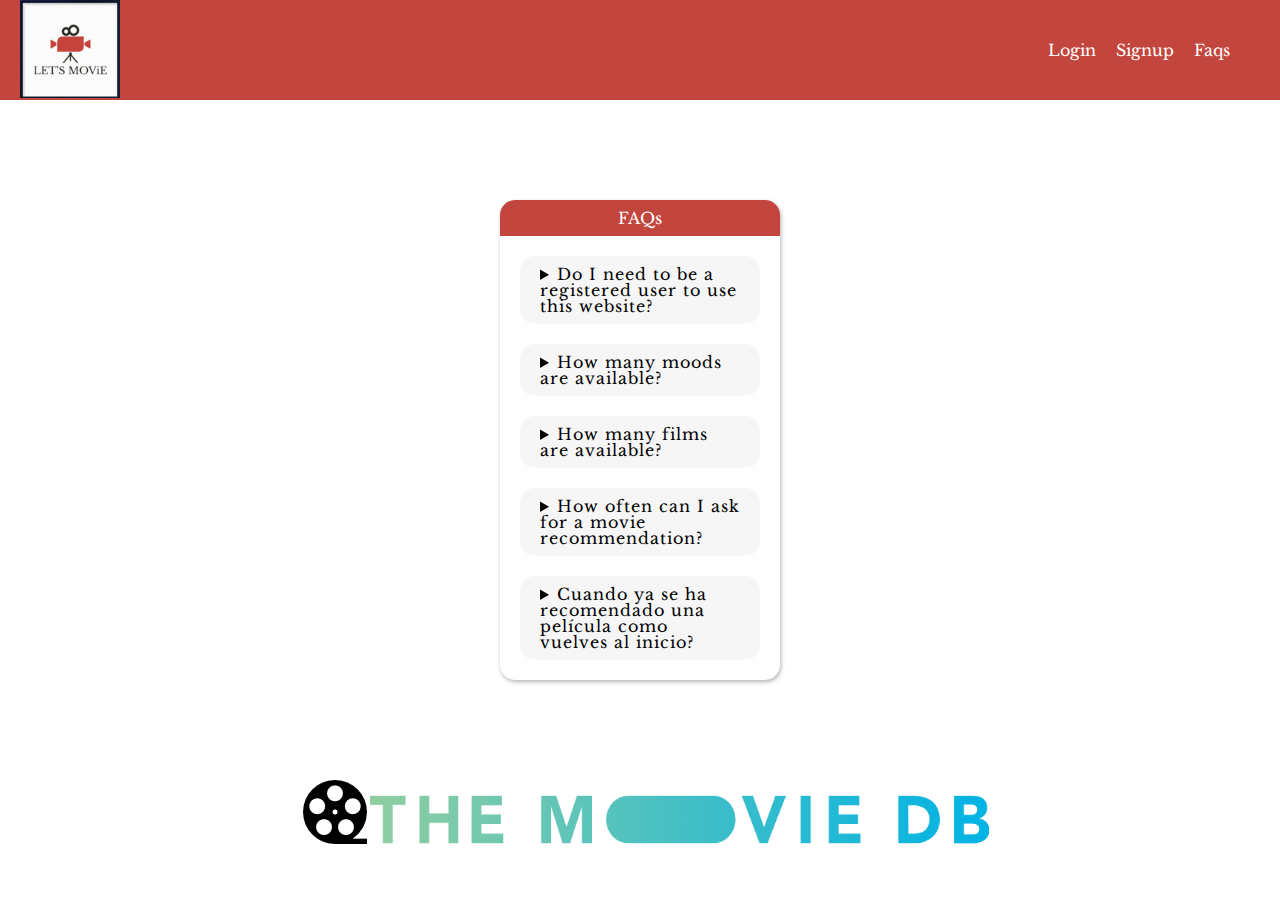
==== faqs.html @ 1cbe8028 "animation" ====
<!DOCTYPE html>
<html lang="en">

<head>
  <meta charset="UTF-8">
  <link href="https://fonts.googleapis.com/css2?family=Libre+Baskerville:wght@700&display=swap" rel="stylesheet">
  <meta name="viewport" content="width=device-width, initial-scale=1.0, shrink-to-fit=no">
   <!-- Bootstrap CSS -->
  <link rel="stylesheet" href="https://stackpath.bootstrapcdn.com/bootstrap/4.5.0/css/bootstrap.min.css" integrity="sha384-9aIt2nRpC12Uk9gS9baDl411NQApFmC26EwAOH8WgZl5MYYxFfc+NcPb1dKGj7Sk" crossorigin="anonymous">
  <link href="css/reset.css" type="text/css" rel="stylesheet">
  <link rel="stylesheet" href="css/style.css">
  <link rel="stylesheet" media="(media-features)" href="css/style.css" />
  <script src="https://code.jquery.com/jquery-3.1.1.min.js"></script>
  
  <title>Let's Movie</title>
</head>
<body>
    <header>
    <div class="headcontainer">
          <div class="headitem1">
              <a href="index.html"><img src="images/logo5.png" alt="Logo"></a>
          </div>
          
            <div class="headitem2">
                 <nav>
                    <a href="login.html">Login</a>
                    <a href="signup.html">Signup</a>
                    <a href="faqs.html">Faqs</a>
                   </nav>
                  </div>
              </div>
      </header>
     
      <div class="box">
        <p class="content">FAQs</p>
         <div class="faqs">
           <details>
               <summary>Do I need to be a registered user to use this website?</summary>
               <p class="text">No, it's not necessary. You can use it even if you are not registered.</p>
             </details>
             <details>
               <summary>How many moods are available?</summary>
               <p class="text">3 for now.But maybe in new deploys there will be more.</p>
             </details>
             <details>
               <summary>How many films are available?</summary>
               <p class="text">A lot of films. We are using the API from The Movie Data Base.</p>
             </details>
             <details>
               <summary>
                How often can I ask for a movie recommendation?</summary>
               <p class="text">Whenever you want.It's unlimited.</p>
             </details>
             <details>
               <summary>Cuando ya se ha recomendado una película como vuelves al inicio?</summary>
               <p class="text">Pulsando sobre el logo, arriba a la izquierda.</p>
             </details>
         
           </div>
         </div>



      <div class="end">
      <div class="ball"><img src="images/cine.png"></div>
      <br>
      <a href='https://www.freepik.es/fotos/vintage'></a>
      <br>
      <img src="images/moviedb.png" class="movie">
     

    <!-- Optional JavaScript -->
    <!-- jQuery first, then Popper.js, then Bootstrap JS -->
    <script src="https://code.jquery.com/jquery-3.5.1.slim.min.js" integrity="sha384-DfXdz2htPH0lsSSs5nCTpuj/zy4C+OGpamoFVy38MVBnE+IbbVYUew+OrCXaRkfj" crossorigin="anonymous"></script>
    <script src="https://cdn.jsdelivr.net/npm/popper.js@1.16.0/dist/umd/popper.min.js" integrity="sha384-Q6E9RHvbIyZFJoft+2mJbHaEWldlvI9IOYy5n3zV9zzTtmI3UksdQRVvoxMfooAo" crossorigin="anonymous"></script>
    <script src="https://stackpath.bootstrapcdn.com/bootstrap/4.5.0/js/bootstrap.min.js" integrity="sha384-OgVRvuATP1z7JjHLkuOU7Xw704+h835Lr+6QL9UvYjZE3Ipu6Tp75j7Bh/kR0JKI" crossorigin="anonymous"></script>
  </body>
</html>
---- css/style.css ----
* {
    margin: 0;
    padding: 0;
    box-sizing: border-box;
  }
.container-fluid{
    padding:0 !important;

}
header {
    padding:0 !important;

}
body    {
    
    font-family: 'Libre Baskerville';
}
/*Index page*/
.color5     {
    background-image: url("./../images/filmets.jpg")
}
.row .front {
    background-image: url("./../images/camara.jpg");
    max-width: 100%;
    background-position: 50% 50%;
    background-size: cover;
    background-repeat: no-repeat;
    height: 400px;
    padding-top: 50px;
    position: relative;
}
article    {
        color: white;
        text-align: center;
        position: relative;
        top: 50%;
        margin-left:10px;
        margin-right: 10px;
        font-size:3vw;
}
.color1{
    background:#ebdf60 ;
    background-image: url("./../images/nen\ trist.jpg");
    max-width: 100%;
  background-position: 50% 50%;
  background-size: cover;
  background-repeat: no-repeat;
  height: 650px;
  padding-top: 50px;
  position: relative;
  border-radius: 15px;
  border: black solid 4px;
  display: flex;
        justify-content: center;
        align-items: flex-end;
}

.color2{
    background: #c3463e;
    background-image: url("./../images/nena\ enfadada2.jpg");
    max-width: 100%;
    background-position: 50% 50%;
    background-size: cover;
    background-repeat: no-repeat;
    height: 800px;
    padding-top: 50px;
    position: relative;
    border-radius: 15px;
    border: black solid 4px;
    display: flex;
        justify-content: center;
        align-items: flex-end;
  
}
.color3{
    background: #ebdf60;
    background-image: url("./../images/1952.jpg");
    max-width: 100%;
    background-position: 50% 50%;
    background-size: cover;
    background-repeat: no-repeat;
    height: 800px;
    padding-top: 50px;
    position: relative;
    border-radius: 15px;
    border: black solid 4px;
    display: flex;
    justify-content: center;
    align-items: flex-end;
  
}
.header      {
    height: 100px;
}  
.main        {
    height:400px;
}  
.section      {
    height: 300px;
}
p   {
    color: #c3463e;
   
}
html          {
    font-family: 'Libre Baskerville', serif;
    font-weight: 400;
    line-height: normal;
}
h1           {
        font-size:10vw;
        color:#fff;
        text-align: center;
}
h2           {
        font-size: 1.5rem;
        color:#c3463e;
        font-weight: bold;
        margin-top: 30px;
        text-align: center;
}
h3           {
    font-size: 1rem;
    color: #c3463e;
    margin-top: 60px;
    padding: 20px;
    text-align: center;
}

/*head nav-bar*/


.headcontainer   
      {
    display: flex;
    flex-direction: row;
	justify-content: space-between;
	align-items: center;
    align-content: stretch;
    background-color:#c3463e;
    
}
.headcontainer img  {
    width: 100px;
    margin-left:20px;
}
.headitem2 {
    list-style: none;
    display: flex;
    justify-content: space-between;
    align-items: center;
}
nav a   {
    font-size: 16px;
    color: #1A1A1A;
    justify-content: space-between;
    text-decoration: none;
    margin-left: 10px;
    margin-right: 10px;
    color:white;
    max-width: 100%;
}

/*Buttons state of mind*/

/*sad*/
.myButton {
	box-shadow:inset 0px 39px 0px -24px #c3463e;
	background-color:#b92013;
	border-radius:15px;
	border:1px solid #ffffff;
	display:inline-block;
	cursor:pointer;
	color:#ffffff;
	font-family: 'Libre Baskerville';
	font-size:15px;
	padding:6px 15px;
	text-decoration:none;
    text-shadow:0px 1px 0px #b23e35;
    margin-top:1px;
   
    
}
.myButton:hover {
	background-color:#eb675e;
}
.myButton:active {
	position:relative;
	top:1px;
}	
/*angry*/
.myButton2 {
	box-shadow:inset 0px 39px 0px -24px #e49217;
	background-color:#be9306;
	border-radius:15px;
	border:1px solid #ffffff;
	display:inline-block;
	cursor:pointer;
	color:#ffffff;
	font-family: 'Libre Baskerville';
	font-size:15px;
	padding:6px 15px;
	text-decoration:none;
    text-shadow:0px 1px 0px #b23e35;
    margin-top:1px;
    
}
.myButton:hover {
	background-color:#eb675e;
}
.myButton:active {
	position:relative;
	top:1px;
}	
/* happy*/
.myButton3 {
	box-shadow:inset 0px 39px 0px -24px #4ce053;
	background-color:#14c039;
	border-radius:15px;
	border:1px solid #ffffff;
	display:inline-block;
	cursor:pointer;
	color:#ffffff;
	font-family: 'Libre Baskerville';
	font-size:15px;
	padding:6px 15px;
	text-decoration:none;
    text-shadow:0px 1px 0px #b23e35;
    margin-top:1px;
    
}
.myButton:hover {
	background-color:#eb675e;
}
.myButton:active {
	position:relative;
	top:1px;
}	
/*Signup*/
.signup-form {
    width: 300px;
    box-shadow: 0 0 3px 0 rgba(0,0,0,0.3);
    background: #fff;
    padding:20px;
    margin:8% auto 0;
    text-align: center;
}
.sign-upform  h2 {
         color:#c3463e;
         margin-bottom: 30px;
}
.input-box  {
    border-radius: 20px;
    padding: 10px;
    margin: 10px 0 ;
    width: 100%;
    border: 1px solid #999;
    outline: none;
}
button  {
    color: #c3463e;
    width: 100%;
    padding: 10px;
    border-radius:20px;
    font-size:15px;
    margin: 10px 0;
    border: none;
    outline:none;
    cursor: pointer;
}
form  a       {
    text-decoration: none;
    color: #c3463e;
}
hr    {
    margin-top :20px;
    width: 80%;
}
h6    {
    font-size: 1rem;
    color:#c3463e;
    background:#fff;
    width: 20px;
    margin: 19px auto 10px;
}
/* Login*/
.login-form {
    width: 300px;
    box-shadow: 0 0 3px 0 rgba(0,0,0,0.3);
    background: #fff;
    padding:20px;
    margin:8% auto 0;
    text-align: center;
}
.login-form  h2 {
         color:#c3463e;
         margin-bottom: 30px;
}
.message-container{
    width: 100%;
    max-width: 300px;
}
.message-container p{
    background-color:#ebdf60 ;
    padding: 20px;
    margin: 10px 0;
    color: black;
}
.message-container p.correct-message {
    background-color: #c3463e;
    box-shadow: 0 0 10px #dbf1c1;
}
/*result*/
#result    {
    background-color:#fff ;
    box-sizing: border-box;
    max-width: 100%;
    border: solid black 10px;
    border-radius: 15px;
    padding: 5px;
}
#result img {
    max-width: 80%;
    max-height: 80%;
    align-items: center;
    box-sizing: content-box;
}
/*mediaqueries*/
@media (min-width: 200px) {
      .myButton {
        font-size: 12px;      
}
    .myButton2 {
        font-size: 12px;
}
    .myButton3 {
    font-size: 12px;
}
.headitem2 nav {
    list-style: none;
    display: flex;
    flex-direction: column;
    justify-content: space-around;
    align-items: flex-end;
}   
}
@media (min-width: 400px) {
    .headitem2 nav {
        list-style: none;
        display: flex;
        flex-direction: row;
        justify-content: space-between;
        align-items: flex-end;
}
   }
@media (min-width: 500px){
    article  {
        font-size:3vw;
        top: 30%;
        margin-left: 10px;
        margin-right:15px;
    }
}

@media (min-width: 600px) {
    .color1            {
       max-width: 80%;
       display: flex;
        justify-content: center;
        align-items: flex-end;
}
     .color2           {
max-width: 80%;
display: flex;
        justify-content: center;
        align-items: flex-end;
     }
     .color3{
max-width: 80%;
display: flex;
        justify-content: center;
        align-items: flex-end;
     }
}
@media (min-width: 768px) {

    article{
        font-size:3vw;
        top: 30%;
        margin-left: 10px;
        margin-right:20px;
    }
    .headitem2 {
        margin-right:20px;
    }
    nav a  {
        font-size: 1rem;
    }
    .myButton {
        font-size: 15px;       
}
    .myButton2 {
        font-size: 15px;
}
    .myButton3 {
    font-size: 15px;
}
}
@media (min-width:800px) {
    article  {
        font-size:2vw;
        top: 30%;
        margin-left: 10px;
        margin-right:20px;

    }
    .headitem2 nav {
        margin-right:20px;
}
}

@media (min-width: 900px) {
    article              {
        font-size:2vw;
        top: 20%;
        margin-left: 10px;
        margin-right:20px;

    }
}
@media (min-width: 1024px) {
    article  {
        font-size:2vw;
        top: 15%;
        margin-left: 20px;
        margin-right:50px;
    }
}
@media (min-width: 1440px) {
    .headitem2 nav {
        margin-right:55px;
    }
   
   article  {
        font-size:2vw;
        top: 15%;
        margin-left: 20px;
        margin-right:40px;
    }
    h1           {
        font-size:7vw;
}
.row .front {
    background-position: 0 -280px;

    }
    .color3           {
    max-width: 70%;
    background-position: 0px -85px;

}
}
@media (min-width: 2460px) {
    
    .headitem2 nav {
        margin-right:80px;
    }
        article  {
        font-size:1vw;
        top: 15%;
        margin-left: 40px;
        margin-right:100px;
    }
        h1           {
        font-size:7vw;
}
.color3           {
    max-width: 100%;
    background-position: 0px -280px;

}
.row .front {
    background-attachment: fixed;

}
}
/*Faqs*/
.box{
    width: 280px;
    margin:100px auto;
    background:#fff;
    border-radius:15px;
    box-shadow: 1px 2px 4px rgba(0,0,0,.3);
}
.box .content{
    background:#c3463e;
    border-radius:15px 15px 0px 0px;
    padding: 10px;
    color:#fff;
    text-align:center;

}
.faqs{
    padding: 0 20px 20px;
}
::-webkit-details-marker{
    float:right;
    margin-top:3px;
}
details     {
    background:#f6f6f6;
    padding:10px 20px;
    border-radius:15px;
    margin-top:20px;
    letter-spacing:1px;

}
details summary {
    outline:none;
}
/*animation*/
.end {
    margin: 20px 0 0 20px;
    display: flex;
    justify-content: center;
  }

.ball   {
    animation: bounce 15s;
    align-content: center;
}

@-webkit-keyframes bounce {
	0% {
		-webkit-transform:translateY(0%);
	}
	5% {
		-webkit-transform:translateY(-100%);
	}
	15% {
		-webkit-transform:translateY(0%);
		padding: 3px auto;
	}
	20% {
		-webkit-transform:translateY(-140%);
	}
	25% {
		-webkit-transform:translateY(0%);
		padding: 4px auto;
	}
	30% {
		-webkit-transform:translateY(-180%);
	}
	35% {
		-webkit-transform:translateY(0%);
		padding: 4px auto;
	}
	40% {
		-webkit-transform:translateY(-220%);
	}
	45% {
		-webkit-transform:translateY(0%);
		padding: 4px auto;
	}
	50% {
		-webkit-transform:translateY(-300%);
	}
	55% {
		-webkit-transform:translateY(0%);
		padding: 6px auto;
	}
	60% {
		-webkit-transform:translateY(-500%);
	}
	65% {
		-webkit-transform:translateY(0%);
		padding: 7px auto;
	}
	70% {
		-webkit-transform:translateY(50%);
	}
	75% {
		-webkit-transform:translateY(-1400%);
		padding: 8px auto;
	}
	80% {
		-webkit-transform:translateY(75%);
	}
	85% {
		-webkit-transform:translateY(-50%);
		padding: 9px auto;
	}
	90% {
		-webkit-transform:translateY(25%);
	}
	95% {
		-webkit-transform:translateY(-25%);
		padding: 10px;
	}
	100% {
		-webkit-transform:translateY(-10%);
		padding: 11px;
	}
}
@-moz-keyframes bounce {
	0% {
		-moz-transform:translateY(0%);
	}
	5% {
		-moz-transform:translateY(-100%);
	}
	15% {
		-moz-transform:translateY(0%);
		padding: 3px auto;
	}
	20% {
		-moz-transform:translateY(-140%);
	}
	25% {
		-moz-transform:translateY(0%);
		padding: 4px auto;
	}
	30% {
		-moz-transform:translateY(-180%);
	}
	35% {
		-moz-transform:translateY(0%);
		padding: 4px auto;
	}
	40% {
		-moz-transform:translateY(-220%);
	}
	45% {
		-moz-transform:translateY(0%);
		padding: 4px auto;
	}
	50% {
		-moz-transform:translateY(-300%);
	}
	55% {
		-moz-transform:translateY(0%);
		padding: 6px auto;
	}
	60% {
		-moz-transform:translateY(-500%);
	}
	65% {
		-moz-transform:translateY(0%);
		padding: 7px auto;
	}
	70% {
		-moz-transform:translateY(50%);
	}
	75% {
		-moz-transform:translateY(-1400%);
		padding: 8px auto;
	}
	80% {
		-moz-transform:translateY(75%);
	}
	85% {
		-moz-transform:translateY(-50%);
		padding: 9px auto;
	}
	90% {
		-moz-transform:translateY(25%);
	}
	95% {
		-moz-transform:translateY(-25%);
		padding: 10px;
	}
	100% {
		-moz-transform:translateY(-10%);
		padding: 11px;
	}
}
@keyframes bounce {
	0% {
		transform:translateY(0%);
	}
	5% {
		transform:translateY(-100%);
	}
	15% {
		transform:translateY(0%);
		padding: 3px auto;
	}
	20% {
		transform:translateY(-140%);
	}
	25% {
		transform:translateY(0%);
		padding: 4px auto;
	}
	30% {
		transform:translateY(-180%);
	}
	35% {
		transform:translateY(0%);
		padding: 4px auto;
	}
	40% {
		transform:translateY(-220%);
	}
	45% {
		transform:translateY(0%);
		padding: 4px auto;
	}
	50% {
		transform:translateY(-300%);
	}
	55% {
		transform:translateY(0%);
		padding: 6px auto;
	}
	60% {
		transform:translateY(-500%);
	}
	65% {
		transform:translateY(0%);
		padding: 7px auto;
	}
	70% {
		transform:translateY(50%);
	}
	75% {
		transform:translateY(-1400%);
		padding: 8px auto;
	}
	80% {
		transform:translateY(75%);
	}
	85% {
		transform:translateY(-50%);
		padding: 9px auto;
	}
	90% {
		transform:translateY(25%);
	}
	95% {
		transform:translateY(-25%);
		padding: 10px;
	}
	100% {
		transform:translateY(-10%);
		padding: 11px;
	}
}
.movie {
    max-width: 50%;
}
---- css/style.css ----
* {
    margin: 0;
    padding: 0;
    box-sizing: border-box;
  }
.container-fluid{
    padding:0 !important;

}
header {
    padding:0 !important;

}
body    {
    
    font-family: 'Libre Baskerville';
}
/*Index page*/
.color5     {
    background-image: url("./../images/filmets.jpg")
}
.row .front {
    background-image: url("./../images/camara.jpg");
    max-width: 100%;
    background-position: 50% 50%;
    background-size: cover;
    background-repeat: no-repeat;
    height: 400px;
    padding-top: 50px;
    position: relative;
}
article    {
        color: white;
        text-align: center;
        position: relative;
        top: 50%;
        margin-left:10px;
        margin-right: 10px;
        font-size:3vw;
}
.color1{
    background:#ebdf60 ;
    background-image: url("./../images/nen\ trist.jpg");
    max-width: 100%;
  background-position: 50% 50%;
  background-size: cover;
  background-repeat: no-repeat;
  height: 650px;
  padding-top: 50px;
  position: relative;
  border-radius: 15px;
  border: black solid 4px;
  display: flex;
        justify-content: center;
        align-items: flex-end;
}

.color2{
    background: #c3463e;
    background-image: url("./../images/nena\ enfadada2.jpg");
    max-width: 100%;
    background-position: 50% 50%;
    background-size: cover;
    background-repeat: no-repeat;
    height: 800px;
    padding-top: 50px;
    position: relative;
    border-radius: 15px;
    border: black solid 4px;
    display: flex;
        justify-content: center;
        align-items: flex-end;
  
}
.color3{
    background: #ebdf60;
    background-image: url("./../images/1952.jpg");
    max-width: 100%;
    background-position: 50% 50%;
    background-size: cover;
    background-repeat: no-repeat;
    height: 800px;
    padding-top: 50px;
    position: relative;
    border-radius: 15px;
    border: black solid 4px;
    display: flex;
    justify-content: center;
    align-items: flex-end;
  
}
.header      {
    height: 100px;
}  
.main        {
    height:400px;
}  
.section      {
    height: 300px;
}
p   {
    color: #c3463e;
   
}
html          {
    font-family: 'Libre Baskerville', serif;
    font-weight: 400;
    line-height: normal;
}
h1           {
        font-size:10vw;
        color:#fff;
        text-align: center;
}
h2           {
        font-size: 1.5rem;
        color:#c3463e;
        font-weight: bold;
        margin-top: 30px;
        text-align: center;
}
h3           {
    font-size: 1rem;
    color: #c3463e;
    margin-top: 60px;
    padding: 20px;
    text-align: center;
}

/*head nav-bar*/


.headcontainer   
      {
    display: flex;
    flex-direction: row;
	justify-content: space-between;
	align-items: center;
    align-content: stretch;
    background-color:#c3463e;
    
}
.headcontainer img  {
    width: 100px;
    margin-left:20px;
}
.headitem2 {
    list-style: none;
    display: flex;
    justify-content: space-between;
    align-items: center;
}
nav a   {
    font-size: 16px;
    color: #1A1A1A;
    justify-content: space-between;
    text-decoration: none;
    margin-left: 10px;
    margin-right: 10px;
    color:white;
    max-width: 100%;
}

/*Buttons state of mind*/

/*sad*/
.myButton {
	box-shadow:inset 0px 39px 0px -24px #c3463e;
	background-color:#b92013;
	border-radius:15px;
	border:1px solid #ffffff;
	display:inline-block;
	cursor:pointer;
	color:#ffffff;
	font-family: 'Libre Baskerville';
	font-size:15px;
	padding:6px 15px;
	text-decoration:none;
    text-shadow:0px 1px 0px #b23e35;
    margin-top:1px;
   
    
}
.myButton:hover {
	background-color:#eb675e;
}
.myButton:active {
	position:relative;
	top:1px;
}	
/*angry*/
.myButton2 {
	box-shadow:inset 0px 39px 0px -24px #e49217;
	background-color:#be9306;
	border-radius:15px;
	border:1px solid #ffffff;
	display:inline-block;
	cursor:pointer;
	color:#ffffff;
	font-family: 'Libre Baskerville';
	font-size:15px;
	padding:6px 15px;
	text-decoration:none;
    text-shadow:0px 1px 0px #b23e35;
    margin-top:1px;
    
}
.myButton:hover {
	background-color:#eb675e;
}
.myButton:active {
	position:relative;
	top:1px;
}	
/* happy*/
.myButton3 {
	box-shadow:inset 0px 39px 0px -24px #4ce053;
	background-color:#14c039;
	border-radius:15px;
	border:1px solid #ffffff;
	display:inline-block;
	cursor:pointer;
	color:#ffffff;
	font-family: 'Libre Baskerville';
	font-size:15px;
	padding:6px 15px;
	text-decoration:none;
    text-shadow:0px 1px 0px #b23e35;
    margin-top:1px;
    
}
.myButton:hover {
	background-color:#eb675e;
}
.myButton:active {
	position:relative;
	top:1px;
}	
/*Signup*/
.signup-form {
    width: 300px;
    box-shadow: 0 0 3px 0 rgba(0,0,0,0.3);
    background: #fff;
    padding:20px;
    margin:8% auto 0;
    text-align: center;
}
.sign-upform  h2 {
         color:#c3463e;
         margin-bottom: 30px;
}
.input-box  {
    border-radius: 20px;
    padding: 10px;
    margin: 10px 0 ;
    width: 100%;
    border: 1px solid #999;
    outline: none;
}
button  {
    color: #c3463e;
    width: 100%;
    padding: 10px;
    border-radius:20px;
    font-size:15px;
    margin: 10px 0;
    border: none;
    outline:none;
    cursor: pointer;
}
form  a       {
    text-decoration: none;
    color: #c3463e;
}
hr    {
    margin-top :20px;
    width: 80%;
}
h6    {
    font-size: 1rem;
    color:#c3463e;
    background:#fff;
    width: 20px;
    margin: 19px auto 10px;
}
/* Login*/
.login-form {
    width: 300px;
    box-shadow: 0 0 3px 0 rgba(0,0,0,0.3);
    background: #fff;
    padding:20px;
    margin:8% auto 0;
    text-align: center;
}
.login-form  h2 {
         color:#c3463e;
         margin-bottom: 30px;
}
.message-container{
    width: 100%;
    max-width: 300px;
}
.message-container p{
    background-color:#ebdf60 ;
    padding: 20px;
    margin: 10px 0;
    color: black;
}
.message-container p.correct-message {
    background-color: #c3463e;
    box-shadow: 0 0 10px #dbf1c1;
}
/*result*/
#result    {
    background-color:#fff ;
    box-sizing: border-box;
    max-width: 100%;
    border: solid black 10px;
    border-radius: 15px;
    padding: 5px;
}
#result img {
    max-width: 80%;
    max-height: 80%;
    align-items: center;
    box-sizing: content-box;
}
/*mediaqueries*/
@media (min-width: 200px) {
      .myButton {
        font-size: 12px;      
}
    .myButton2 {
        font-size: 12px;
}
    .myButton3 {
    font-size: 12px;
}
.headitem2 nav {
    list-style: none;
    display: flex;
    flex-direction: column;
    justify-content: space-around;
    align-items: flex-end;
}   
}
@media (min-width: 400px) {
    .headitem2 nav {
        list-style: none;
        display: flex;
        flex-direction: row;
        justify-content: space-between;
        align-items: flex-end;
}
   }
@media (min-width: 500px){
    article  {
        font-size:3vw;
        top: 30%;
        margin-left: 10px;
        margin-right:15px;
    }
}

@media (min-width: 600px) {
    .color1            {
       max-width: 80%;
       display: flex;
        justify-content: center;
        align-items: flex-end;
}
     .color2           {
max-width: 80%;
display: flex;
        justify-content: center;
        align-items: flex-end;
     }
     .color3{
max-width: 80%;
display: flex;
        justify-content: center;
        align-items: flex-end;
     }
}
@media (min-width: 768px) {

    article{
        font-size:3vw;
        top: 30%;
        margin-left: 10px;
        margin-right:20px;
    }
    .headitem2 {
        margin-right:20px;
    }
    nav a  {
        font-size: 1rem;
    }
    .myButton {
        font-size: 15px;       
}
    .myButton2 {
        font-size: 15px;
}
    .myButton3 {
    font-size: 15px;
}
}
@media (min-width:800px) {
    article  {
        font-size:2vw;
        top: 30%;
        margin-left: 10px;
        margin-right:20px;

    }
    .headitem2 nav {
        margin-right:20px;
}
}

@media (min-width: 900px) {
    article              {
        font-size:2vw;
        top: 20%;
        margin-left: 10px;
        margin-right:20px;

    }
}
@media (min-width: 1024px) {
    article  {
        font-size:2vw;
        top: 15%;
        margin-left: 20px;
        margin-right:50px;
    }
}
@media (min-width: 1440px) {
    .headitem2 nav {
        margin-right:55px;
    }
   
   article  {
        font-size:2vw;
        top: 15%;
        margin-left: 20px;
        margin-right:40px;
    }
    h1           {
        font-size:7vw;
}
.row .front {
    background-position: 0 -280px;

    }
    .color3           {
    max-width: 70%;
    background-position: 0px -85px;

}
}
@media (min-width: 2460px) {
    
    .headitem2 nav {
        margin-right:80px;
    }
        article  {
        font-size:1vw;
        top: 15%;
        margin-left: 40px;
        margin-right:100px;
    }
        h1           {
        font-size:7vw;
}
.color3           {
    max-width: 100%;
    background-position: 0px -280px;

}
.row .front {
    background-attachment: fixed;

}
}
/*Faqs*/
.box{
    width: 280px;
    margin:100px auto;
    background:#fff;
    border-radius:15px;
    box-shadow: 1px 2px 4px rgba(0,0,0,.3);
}
.box .content{
    background:#c3463e;
    border-radius:15px 15px 0px 0px;
    padding: 10px;
    color:#fff;
    text-align:center;

}
.faqs{
    padding: 0 20px 20px;
}
::-webkit-details-marker{
    float:right;
    margin-top:3px;
}
details     {
    background:#f6f6f6;
    padding:10px 20px;
    border-radius:15px;
    margin-top:20px;
    letter-spacing:1px;

}
details summary {
    outline:none;
}
/*animation*/
.end {
    margin: 20px 0 0 20px;
    display: flex;
    justify-content: center;
  }

.ball   {
    animation: bounce 15s;
    align-content: center;
}

@-webkit-keyframes bounce {
	0% {
		-webkit-transform:translateY(0%);
	}
	5% {
		-webkit-transform:translateY(-100%);
	}
	15% {
		-webkit-transform:translateY(0%);
		padding: 3px auto;
	}
	20% {
		-webkit-transform:translateY(-140%);
	}
	25% {
		-webkit-transform:translateY(0%);
		padding: 4px auto;
	}
	30% {
		-webkit-transform:translateY(-180%);
	}
	35% {
		-webkit-transform:translateY(0%);
		padding: 4px auto;
	}
	40% {
		-webkit-transform:translateY(-220%);
	}
	45% {
		-webkit-transform:translateY(0%);
		padding: 4px auto;
	}
	50% {
		-webkit-transform:translateY(-300%);
	}
	55% {
		-webkit-transform:translateY(0%);
		padding: 6px auto;
	}
	60% {
		-webkit-transform:translateY(-500%);
	}
	65% {
		-webkit-transform:translateY(0%);
		padding: 7px auto;
	}
	70% {
		-webkit-transform:translateY(50%);
	}
	75% {
		-webkit-transform:translateY(-1400%);
		padding: 8px auto;
	}
	80% {
		-webkit-transform:translateY(75%);
	}
	85% {
		-webkit-transform:translateY(-50%);
		padding: 9px auto;
	}
	90% {
		-webkit-transform:translateY(25%);
	}
	95% {
		-webkit-transform:translateY(-25%);
		padding: 10px;
	}
	100% {
		-webkit-transform:translateY(-10%);
		padding: 11px;
	}
}
@-moz-keyframes bounce {
	0% {
		-moz-transform:translateY(0%);
	}
	5% {
		-moz-transform:translateY(-100%);
	}
	15% {
		-moz-transform:translateY(0%);
		padding: 3px auto;
	}
	20% {
		-moz-transform:translateY(-140%);
	}
	25% {
		-moz-transform:translateY(0%);
		padding: 4px auto;
	}
	30% {
		-moz-transform:translateY(-180%);
	}
	35% {
		-moz-transform:translateY(0%);
		padding: 4px auto;
	}
	40% {
		-moz-transform:translateY(-220%);
	}
	45% {
		-moz-transform:translateY(0%);
		padding: 4px auto;
	}
	50% {
		-moz-transform:translateY(-300%);
	}
	55% {
		-moz-transform:translateY(0%);
		padding: 6px auto;
	}
	60% {
		-moz-transform:translateY(-500%);
	}
	65% {
		-moz-transform:translateY(0%);
		padding: 7px auto;
	}
	70% {
		-moz-transform:translateY(50%);
	}
	75% {
		-moz-transform:translateY(-1400%);
		padding: 8px auto;
	}
	80% {
		-moz-transform:translateY(75%);
	}
	85% {
		-moz-transform:translateY(-50%);
		padding: 9px auto;
	}
	90% {
		-moz-transform:translateY(25%);
	}
	95% {
		-moz-transform:translateY(-25%);
		padding: 10px;
	}
	100% {
		-moz-transform:translateY(-10%);
		padding: 11px;
	}
}
@keyframes bounce {
	0% {
		transform:translateY(0%);
	}
	5% {
		transform:translateY(-100%);
	}
	15% {
		transform:translateY(0%);
		padding: 3px auto;
	}
	20% {
		transform:translateY(-140%);
	}
	25% {
		transform:translateY(0%);
		padding: 4px auto;
	}
	30% {
		transform:translateY(-180%);
	}
	35% {
		transform:translateY(0%);
		padding: 4px auto;
	}
	40% {
		transform:translateY(-220%);
	}
	45% {
		transform:translateY(0%);
		padding: 4px auto;
	}
	50% {
		transform:translateY(-300%);
	}
	55% {
		transform:translateY(0%);
		padding: 6px auto;
	}
	60% {
		transform:translateY(-500%);
	}
	65% {
		transform:translateY(0%);
		padding: 7px auto;
	}
	70% {
		transform:translateY(50%);
	}
	75% {
		transform:translateY(-1400%);
		padding: 8px auto;
	}
	80% {
		transform:translateY(75%);
	}
	85% {
		transform:translateY(-50%);
		padding: 9px auto;
	}
	90% {
		transform:translateY(25%);
	}
	95% {
		transform:translateY(-25%);
		padding: 10px;
	}
	100% {
		transform:translateY(-10%);
		padding: 11px;
	}
}
.movie {
    max-width: 50%;
}
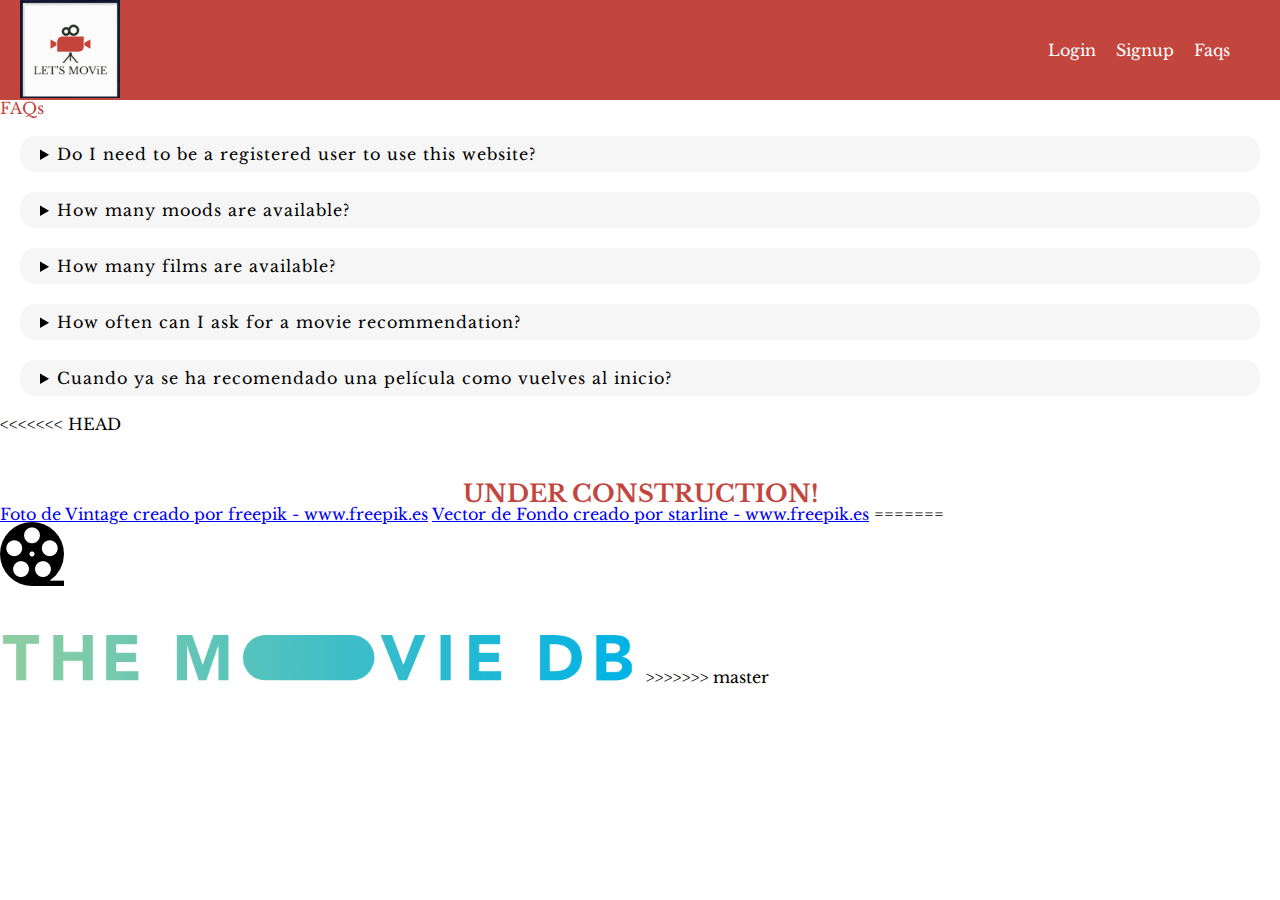
==== commit d3ac71b0: "deploy app with Github Pages" ====
--- a/faqs.html
+++ b/faqs.html
@@ -8,6 +8,7 @@
    <!-- Bootstrap CSS -->
   <link rel="stylesheet" href="https://stackpath.bootstrapcdn.com/bootstrap/4.5.0/css/bootstrap.min.css" integrity="sha384-9aIt2nRpC12Uk9gS9baDl411NQApFmC26EwAOH8WgZl5MYYxFfc+NcPb1dKGj7Sk" crossorigin="anonymous">
   <link href="css/reset.css" type="text/css" rel="stylesheet">
+
   <link rel="stylesheet" href="css/style.css">
   <link rel="stylesheet" media="(media-features)" href="css/style.css" />
   <script src="https://code.jquery.com/jquery-3.1.1.min.js"></script>
@@ -58,6 +59,11 @@
          
            </div>
          </div>
+<<<<<<< HEAD
+      <h2> UNDER CONSTRUCTION!</h2>
+      <a href='https://www.freepik.es/fotos/vintage'>Foto de Vintage creado por freepik - www.freepik.es</a>
+      <a href='https://www.freepik.es/fotos-vectores-gratis/fondo'>Vector de Fondo creado por starline - www.freepik.es</a>
+=======
 
 
 
@@ -68,6 +74,7 @@
       <br>
       <img src="images/moviedb.png" class="movie">
      
+>>>>>>> master
 
     <!-- Optional JavaScript -->
     <!-- jQuery first, then Popper.js, then Bootstrap JS -->
--- a/css/style.css
+++ b/css/style.css
@@ -76,6 +76,19 @@
     background: #ebdf60;
     background-image: url("./../images/1952.jpg");
     max-width: 100%;
+<<<<<<< HEAD
+  background-position: 50% 50%;
+  background-size: cover;
+  background-repeat: no-repeat;
+  height: 800px;
+  padding-top: 50px;
+  position: relative;
+  border-radius: 15px;
+  border: black solid 4px;
+  display: flex;
+        justify-content: center;
+        align-items: flex-end;
+=======
     background-position: 50% 50%;
     background-size: cover;
     background-repeat: no-repeat;
@@ -88,7 +101,10 @@
     justify-content: center;
     align-items: flex-end;
   
-}
+>>>>>>> master
+}
+
+
 .header      {
     height: 100px;
 }  
@@ -111,12 +127,13 @@
         font-size:10vw;
         color:#fff;
         text-align: center;
+        text-transform: uppercase;
 }
 h2           {
         font-size: 1.5rem;
         color:#c3463e;
         font-weight: bold;
-        margin-top: 30px;
+        margin-top: 50px;
         text-align: center;
 }
 h3           {
@@ -385,33 +402,33 @@
 @media (min-width: 768px) {
 
     article{
-        font-size:3vw;
-        top: 30%;
-        margin-left: 10px;
-        margin-right:20px;
-    }
-    .headitem2 {
-        margin-right:20px;
-    }
-    nav a  {
-        font-size: 1rem;
-    }
-    .myButton {
-        font-size: 15px;       
-}
-    .myButton2 {
-        font-size: 15px;
-}
-    .myButton3 {
-    font-size: 15px;
-}
-}
-@media (min-width:800px) {
-    article  {
         font-size:2vw;
         top: 30%;
         margin-left: 10px;
         margin-right:20px;
+    }
+    .headitem2 {
+        margin-right:20px;
+    }
+    nav a  {
+        font-size: 1rem;
+    }
+    .myButton {
+        font-size: 15px;       
+}
+    .myButton2 {
+        font-size: 15px;
+}
+    .myButton3 {
+    font-size: 15px;
+}
+}
+@media (min-width:800px) {
+    article  {
+        font-size:1vw;
+        top: 30%;
+        margin-left: 10px;
+        margin-right:25px;
 
     }
     .headitem2 nav {
@@ -421,23 +438,42 @@
 
 @media (min-width: 900px) {
     article              {
-        font-size:2vw;
+        font-size:1vw;
         top: 20%;
         margin-left: 10px;
-        margin-right:20px;
+        margin-right:25px;
 
     }
 }
 @media (min-width: 1024px) {
     article  {
-        font-size:2vw;
+        font-size:1vw;
         top: 15%;
+<<<<<<< HEAD
+        margin-left: 10px;
+        margin-right:30px;
+=======
         margin-left: 20px;
         margin-right:50px;
-    }
+>>>>>>> master
+    }
+   
 }
 @media (min-width: 1440px) {
     .headitem2 nav {
+<<<<<<< HEAD
+        margin-right:25px;
+}
+    h1          {
+        font-size:6vw;
+    }
+    
+    article  {
+        font-size:1vw;
+        top: 12%;
+        margin-left: 10px;
+        margin-right:35px;
+=======
         margin-right:55px;
     }
    
@@ -446,6 +482,7 @@
         top: 15%;
         margin-left: 20px;
         margin-right:40px;
+>>>>>>> master
     }
     h1           {
         font-size:7vw;
@@ -461,6 +498,13 @@
 }
 }
 @media (min-width: 2460px) {
+<<<<<<< HEAD
+    article  {
+        font-size:1vw;
+        top: 10%;
+        margin-left: 10px;
+        margin-right:25px;
+=======
     
     .headitem2 nav {
         margin-right:80px;
@@ -470,6 +514,7 @@
         top: 15%;
         margin-left: 40px;
         margin-right:100px;
+>>>>>>> master
     }
         h1           {
         font-size:7vw;
@@ -525,6 +570,27 @@
     justify-content: center;
   }
 
+<<<<<<< HEAD
+}
+.faqs{
+    padding: 0 20px 20px;
+}
+::-webkit-details-marker{
+    float:right;
+    margin-top:3px;
+}
+details     {
+    background:#f6f6f6;
+    padding:10px 20px;
+    border-radius:15px;
+    margin-top:20px;
+    letter-spacing:1px;
+
+}
+details summary {
+    outline:none;
+}
+=======
 .ball   {
     animation: bounce 15s;
     align-content: center;
@@ -750,3 +816,4 @@
     max-width: 50%;
 }
     
+>>>>>>> master
--- a/css/style.css
+++ b/css/style.css
@@ -76,6 +76,19 @@
     background: #ebdf60;
     background-image: url("./../images/1952.jpg");
     max-width: 100%;
+<<<<<<< HEAD
+  background-position: 50% 50%;
+  background-size: cover;
+  background-repeat: no-repeat;
+  height: 800px;
+  padding-top: 50px;
+  position: relative;
+  border-radius: 15px;
+  border: black solid 4px;
+  display: flex;
+        justify-content: center;
+        align-items: flex-end;
+=======
     background-position: 50% 50%;
     background-size: cover;
     background-repeat: no-repeat;
@@ -88,7 +101,10 @@
     justify-content: center;
     align-items: flex-end;
   
-}
+>>>>>>> master
+}
+
+
 .header      {
     height: 100px;
 }  
@@ -111,12 +127,13 @@
         font-size:10vw;
         color:#fff;
         text-align: center;
+        text-transform: uppercase;
 }
 h2           {
         font-size: 1.5rem;
         color:#c3463e;
         font-weight: bold;
-        margin-top: 30px;
+        margin-top: 50px;
         text-align: center;
 }
 h3           {
@@ -385,33 +402,33 @@
 @media (min-width: 768px) {
 
     article{
-        font-size:3vw;
-        top: 30%;
-        margin-left: 10px;
-        margin-right:20px;
-    }
-    .headitem2 {
-        margin-right:20px;
-    }
-    nav a  {
-        font-size: 1rem;
-    }
-    .myButton {
-        font-size: 15px;       
-}
-    .myButton2 {
-        font-size: 15px;
-}
-    .myButton3 {
-    font-size: 15px;
-}
-}
-@media (min-width:800px) {
-    article  {
         font-size:2vw;
         top: 30%;
         margin-left: 10px;
         margin-right:20px;
+    }
+    .headitem2 {
+        margin-right:20px;
+    }
+    nav a  {
+        font-size: 1rem;
+    }
+    .myButton {
+        font-size: 15px;       
+}
+    .myButton2 {
+        font-size: 15px;
+}
+    .myButton3 {
+    font-size: 15px;
+}
+}
+@media (min-width:800px) {
+    article  {
+        font-size:1vw;
+        top: 30%;
+        margin-left: 10px;
+        margin-right:25px;
 
     }
     .headitem2 nav {
@@ -421,23 +438,42 @@
 
 @media (min-width: 900px) {
     article              {
-        font-size:2vw;
+        font-size:1vw;
         top: 20%;
         margin-left: 10px;
-        margin-right:20px;
+        margin-right:25px;
 
     }
 }
 @media (min-width: 1024px) {
     article  {
-        font-size:2vw;
+        font-size:1vw;
         top: 15%;
+<<<<<<< HEAD
+        margin-left: 10px;
+        margin-right:30px;
+=======
         margin-left: 20px;
         margin-right:50px;
-    }
+>>>>>>> master
+    }
+   
 }
 @media (min-width: 1440px) {
     .headitem2 nav {
+<<<<<<< HEAD
+        margin-right:25px;
+}
+    h1          {
+        font-size:6vw;
+    }
+    
+    article  {
+        font-size:1vw;
+        top: 12%;
+        margin-left: 10px;
+        margin-right:35px;
+=======
         margin-right:55px;
     }
    
@@ -446,6 +482,7 @@
         top: 15%;
         margin-left: 20px;
         margin-right:40px;
+>>>>>>> master
     }
     h1           {
         font-size:7vw;
@@ -461,6 +498,13 @@
 }
 }
 @media (min-width: 2460px) {
+<<<<<<< HEAD
+    article  {
+        font-size:1vw;
+        top: 10%;
+        margin-left: 10px;
+        margin-right:25px;
+=======
     
     .headitem2 nav {
         margin-right:80px;
@@ -470,6 +514,7 @@
         top: 15%;
         margin-left: 40px;
         margin-right:100px;
+>>>>>>> master
     }
         h1           {
         font-size:7vw;
@@ -525,6 +570,27 @@
     justify-content: center;
   }
 
+<<<<<<< HEAD
+}
+.faqs{
+    padding: 0 20px 20px;
+}
+::-webkit-details-marker{
+    float:right;
+    margin-top:3px;
+}
+details     {
+    background:#f6f6f6;
+    padding:10px 20px;
+    border-radius:15px;
+    margin-top:20px;
+    letter-spacing:1px;
+
+}
+details summary {
+    outline:none;
+}
+=======
 .ball   {
     animation: bounce 15s;
     align-content: center;
@@ -750,3 +816,4 @@
     max-width: 50%;
 }
     
+>>>>>>> master
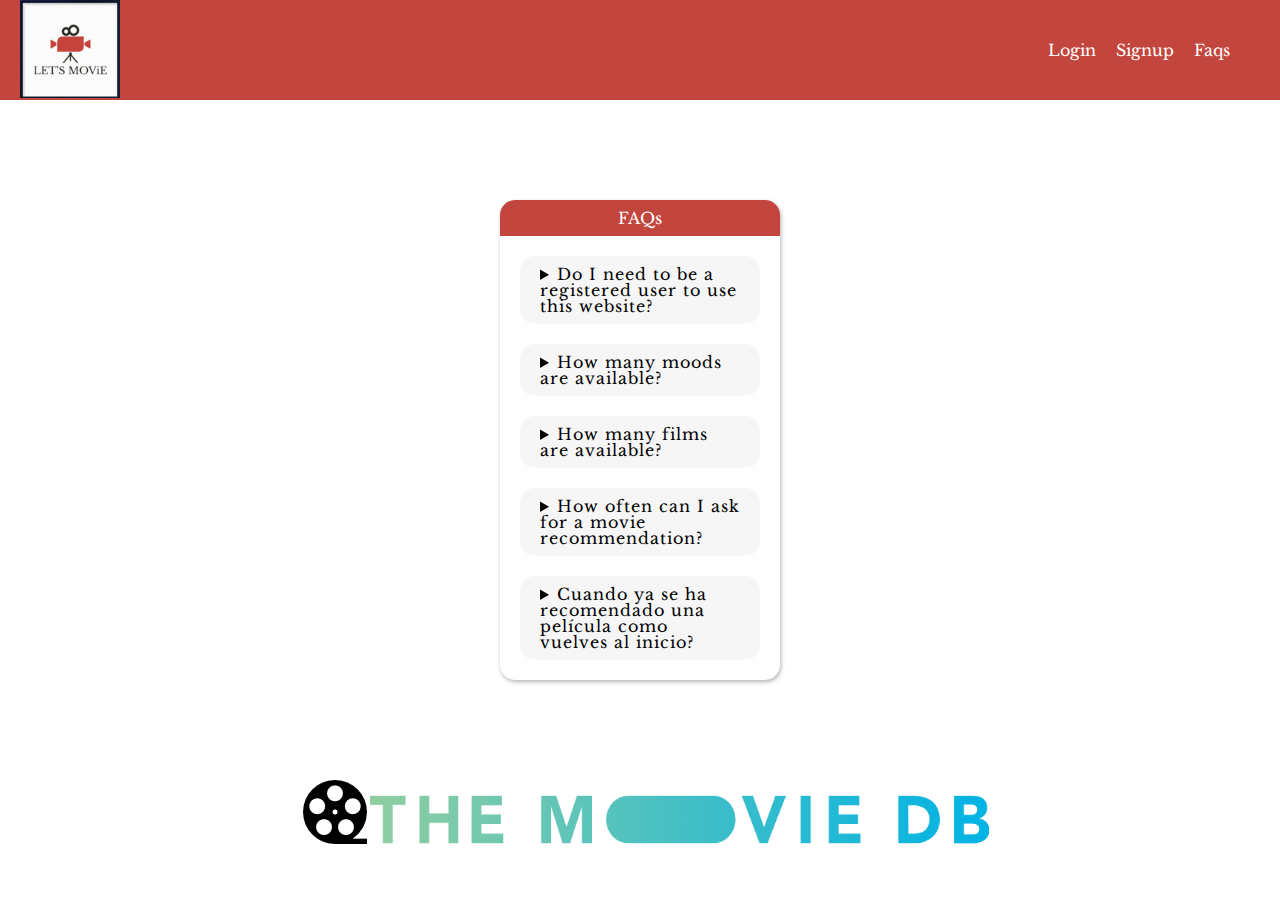
==== commit ae94413c: "Deploy the app with GitHub Pages" ====
--- a/faqs.html
+++ b/faqs.html
@@ -8,7 +8,6 @@
    <!-- Bootstrap CSS -->
   <link rel="stylesheet" href="https://stackpath.bootstrapcdn.com/bootstrap/4.5.0/css/bootstrap.min.css" integrity="sha384-9aIt2nRpC12Uk9gS9baDl411NQApFmC26EwAOH8WgZl5MYYxFfc+NcPb1dKGj7Sk" crossorigin="anonymous">
   <link href="css/reset.css" type="text/css" rel="stylesheet">
-
   <link rel="stylesheet" href="css/style.css">
   <link rel="stylesheet" media="(media-features)" href="css/style.css" />
   <script src="https://code.jquery.com/jquery-3.1.1.min.js"></script>
@@ -59,22 +58,16 @@
          
            </div>
          </div>
-<<<<<<< HEAD
-      <h2> UNDER CONSTRUCTION!</h2>
-      <a href='https://www.freepik.es/fotos/vintage'>Foto de Vintage creado por freepik - www.freepik.es</a>
-      <a href='https://www.freepik.es/fotos-vectores-gratis/fondo'>Vector de Fondo creado por starline - www.freepik.es</a>
-=======
 
 
 
       <div class="end">
       <div class="ball"><img src="images/cine.png"></div>
       <br>
-      <a href='https://www.freepik.es/fotos/vintage'></a>
+    
       <br>
       <img src="images/moviedb.png" class="movie">
      
->>>>>>> master
 
     <!-- Optional JavaScript -->
     <!-- jQuery first, then Popper.js, then Bootstrap JS -->
--- a/css/style.css
+++ b/css/style.css
@@ -16,9 +16,6 @@
     font-family: 'Libre Baskerville';
 }
 /*Index page*/
-.color5     {
-    background-image: url("./../images/filmets.jpg")
-}
 .row .front {
     background-image: url("./../images/camara.jpg");
     max-width: 100%;
@@ -76,19 +73,6 @@
     background: #ebdf60;
     background-image: url("./../images/1952.jpg");
     max-width: 100%;
-<<<<<<< HEAD
-  background-position: 50% 50%;
-  background-size: cover;
-  background-repeat: no-repeat;
-  height: 800px;
-  padding-top: 50px;
-  position: relative;
-  border-radius: 15px;
-  border: black solid 4px;
-  display: flex;
-        justify-content: center;
-        align-items: flex-end;
-=======
     background-position: 50% 50%;
     background-size: cover;
     background-repeat: no-repeat;
@@ -101,10 +85,7 @@
     justify-content: center;
     align-items: flex-end;
   
->>>>>>> master
-}
-
-
+}
 .header      {
     height: 100px;
 }  
@@ -127,13 +108,12 @@
         font-size:10vw;
         color:#fff;
         text-align: center;
-        text-transform: uppercase;
 }
 h2           {
         font-size: 1.5rem;
         color:#c3463e;
         font-weight: bold;
-        margin-top: 50px;
+        margin-top: 30px;
         text-align: center;
 }
 h3           {
@@ -402,33 +382,33 @@
 @media (min-width: 768px) {
 
     article{
+        font-size:3vw;
+        top: 30%;
+        margin-left: 10px;
+        margin-right:20px;
+    }
+    .headitem2 {
+        margin-right:20px;
+    }
+    nav a  {
+        font-size: 1rem;
+    }
+    .myButton {
+        font-size: 15px;       
+}
+    .myButton2 {
+        font-size: 15px;
+}
+    .myButton3 {
+    font-size: 15px;
+}
+}
+@media (min-width:800px) {
+    article  {
         font-size:2vw;
         top: 30%;
         margin-left: 10px;
         margin-right:20px;
-    }
-    .headitem2 {
-        margin-right:20px;
-    }
-    nav a  {
-        font-size: 1rem;
-    }
-    .myButton {
-        font-size: 15px;       
-}
-    .myButton2 {
-        font-size: 15px;
-}
-    .myButton3 {
-    font-size: 15px;
-}
-}
-@media (min-width:800px) {
-    article  {
-        font-size:1vw;
-        top: 30%;
-        margin-left: 10px;
-        margin-right:25px;
 
     }
     .headitem2 nav {
@@ -438,42 +418,23 @@
 
 @media (min-width: 900px) {
     article              {
-        font-size:1vw;
+        font-size:2vw;
         top: 20%;
         margin-left: 10px;
-        margin-right:25px;
+        margin-right:20px;
 
     }
 }
 @media (min-width: 1024px) {
     article  {
-        font-size:1vw;
+        font-size:2vw;
         top: 15%;
-<<<<<<< HEAD
-        margin-left: 10px;
-        margin-right:30px;
-=======
         margin-left: 20px;
         margin-right:50px;
->>>>>>> master
-    }
-   
+    }
 }
 @media (min-width: 1440px) {
     .headitem2 nav {
-<<<<<<< HEAD
-        margin-right:25px;
-}
-    h1          {
-        font-size:6vw;
-    }
-    
-    article  {
-        font-size:1vw;
-        top: 12%;
-        margin-left: 10px;
-        margin-right:35px;
-=======
         margin-right:55px;
     }
    
@@ -482,7 +443,6 @@
         top: 15%;
         margin-left: 20px;
         margin-right:40px;
->>>>>>> master
     }
     h1           {
         font-size:7vw;
@@ -498,13 +458,6 @@
 }
 }
 @media (min-width: 2460px) {
-<<<<<<< HEAD
-    article  {
-        font-size:1vw;
-        top: 10%;
-        margin-left: 10px;
-        margin-right:25px;
-=======
     
     .headitem2 nav {
         margin-right:80px;
@@ -514,7 +467,6 @@
         top: 15%;
         margin-left: 40px;
         margin-right:100px;
->>>>>>> master
     }
         h1           {
         font-size:7vw;
@@ -570,27 +522,6 @@
     justify-content: center;
   }
 
-<<<<<<< HEAD
-}
-.faqs{
-    padding: 0 20px 20px;
-}
-::-webkit-details-marker{
-    float:right;
-    margin-top:3px;
-}
-details     {
-    background:#f6f6f6;
-    padding:10px 20px;
-    border-radius:15px;
-    margin-top:20px;
-    letter-spacing:1px;
-
-}
-details summary {
-    outline:none;
-}
-=======
 .ball   {
     animation: bounce 15s;
     align-content: center;
@@ -816,4 +747,3 @@
     max-width: 50%;
 }
     
->>>>>>> master
--- a/css/style.css
+++ b/css/style.css
@@ -16,9 +16,6 @@
     font-family: 'Libre Baskerville';
 }
 /*Index page*/
-.color5     {
-    background-image: url("./../images/filmets.jpg")
-}
 .row .front {
     background-image: url("./../images/camara.jpg");
     max-width: 100%;
@@ -76,19 +73,6 @@
     background: #ebdf60;
     background-image: url("./../images/1952.jpg");
     max-width: 100%;
-<<<<<<< HEAD
-  background-position: 50% 50%;
-  background-size: cover;
-  background-repeat: no-repeat;
-  height: 800px;
-  padding-top: 50px;
-  position: relative;
-  border-radius: 15px;
-  border: black solid 4px;
-  display: flex;
-        justify-content: center;
-        align-items: flex-end;
-=======
     background-position: 50% 50%;
     background-size: cover;
     background-repeat: no-repeat;
@@ -101,10 +85,7 @@
     justify-content: center;
     align-items: flex-end;
   
->>>>>>> master
-}
-
-
+}
 .header      {
     height: 100px;
 }  
@@ -127,13 +108,12 @@
         font-size:10vw;
         color:#fff;
         text-align: center;
-        text-transform: uppercase;
 }
 h2           {
         font-size: 1.5rem;
         color:#c3463e;
         font-weight: bold;
-        margin-top: 50px;
+        margin-top: 30px;
         text-align: center;
 }
 h3           {
@@ -402,33 +382,33 @@
 @media (min-width: 768px) {
 
     article{
+        font-size:3vw;
+        top: 30%;
+        margin-left: 10px;
+        margin-right:20px;
+    }
+    .headitem2 {
+        margin-right:20px;
+    }
+    nav a  {
+        font-size: 1rem;
+    }
+    .myButton {
+        font-size: 15px;       
+}
+    .myButton2 {
+        font-size: 15px;
+}
+    .myButton3 {
+    font-size: 15px;
+}
+}
+@media (min-width:800px) {
+    article  {
         font-size:2vw;
         top: 30%;
         margin-left: 10px;
         margin-right:20px;
-    }
-    .headitem2 {
-        margin-right:20px;
-    }
-    nav a  {
-        font-size: 1rem;
-    }
-    .myButton {
-        font-size: 15px;       
-}
-    .myButton2 {
-        font-size: 15px;
-}
-    .myButton3 {
-    font-size: 15px;
-}
-}
-@media (min-width:800px) {
-    article  {
-        font-size:1vw;
-        top: 30%;
-        margin-left: 10px;
-        margin-right:25px;
 
     }
     .headitem2 nav {
@@ -438,42 +418,23 @@
 
 @media (min-width: 900px) {
     article              {
-        font-size:1vw;
+        font-size:2vw;
         top: 20%;
         margin-left: 10px;
-        margin-right:25px;
+        margin-right:20px;
 
     }
 }
 @media (min-width: 1024px) {
     article  {
-        font-size:1vw;
+        font-size:2vw;
         top: 15%;
-<<<<<<< HEAD
-        margin-left: 10px;
-        margin-right:30px;
-=======
         margin-left: 20px;
         margin-right:50px;
->>>>>>> master
-    }
-   
+    }
 }
 @media (min-width: 1440px) {
     .headitem2 nav {
-<<<<<<< HEAD
-        margin-right:25px;
-}
-    h1          {
-        font-size:6vw;
-    }
-    
-    article  {
-        font-size:1vw;
-        top: 12%;
-        margin-left: 10px;
-        margin-right:35px;
-=======
         margin-right:55px;
     }
    
@@ -482,7 +443,6 @@
         top: 15%;
         margin-left: 20px;
         margin-right:40px;
->>>>>>> master
     }
     h1           {
         font-size:7vw;
@@ -498,13 +458,6 @@
 }
 }
 @media (min-width: 2460px) {
-<<<<<<< HEAD
-    article  {
-        font-size:1vw;
-        top: 10%;
-        margin-left: 10px;
-        margin-right:25px;
-=======
     
     .headitem2 nav {
         margin-right:80px;
@@ -514,7 +467,6 @@
         top: 15%;
         margin-left: 40px;
         margin-right:100px;
->>>>>>> master
     }
         h1           {
         font-size:7vw;
@@ -570,27 +522,6 @@
     justify-content: center;
   }
 
-<<<<<<< HEAD
-}
-.faqs{
-    padding: 0 20px 20px;
-}
-::-webkit-details-marker{
-    float:right;
-    margin-top:3px;
-}
-details     {
-    background:#f6f6f6;
-    padding:10px 20px;
-    border-radius:15px;
-    margin-top:20px;
-    letter-spacing:1px;
-
-}
-details summary {
-    outline:none;
-}
-=======
 .ball   {
     animation: bounce 15s;
     align-content: center;
@@ -816,4 +747,3 @@
     max-width: 50%;
 }
     
->>>>>>> master
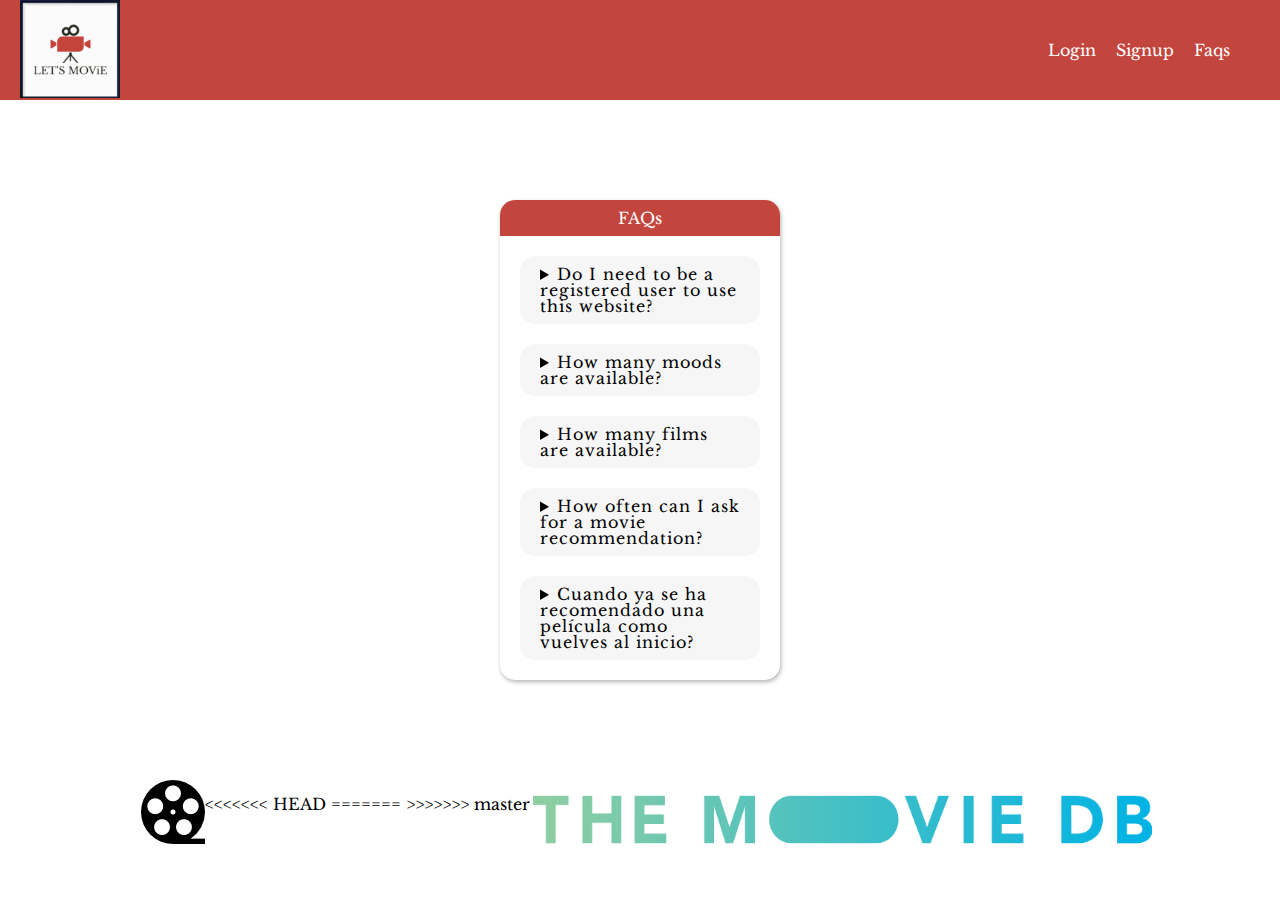
==== commit c0f54217: "final2" ====
--- a/faqs.html
+++ b/faqs.html
@@ -8,6 +8,7 @@
    <!-- Bootstrap CSS -->
   <link rel="stylesheet" href="https://stackpath.bootstrapcdn.com/bootstrap/4.5.0/css/bootstrap.min.css" integrity="sha384-9aIt2nRpC12Uk9gS9baDl411NQApFmC26EwAOH8WgZl5MYYxFfc+NcPb1dKGj7Sk" crossorigin="anonymous">
   <link href="css/reset.css" type="text/css" rel="stylesheet">
+
   <link rel="stylesheet" href="css/style.css">
   <link rel="stylesheet" media="(media-features)" href="css/style.css" />
   <script src="https://code.jquery.com/jquery-3.1.1.min.js"></script>
@@ -64,7 +65,11 @@
       <div class="end">
       <div class="ball"><img src="images/cine.png"></div>
       <br>
+<<<<<<< HEAD
+      
+=======
     
+>>>>>>> master
       <br>
       <img src="images/moviedb.png" class="movie">
      
--- a/css/style.css
+++ b/css/style.css
@@ -86,6 +86,8 @@
     align-items: flex-end;
   
 }
+
+
 .header      {
     height: 100px;
 }  
@@ -108,12 +110,13 @@
         font-size:10vw;
         color:#fff;
         text-align: center;
+        text-transform: uppercase;
 }
 h2           {
         font-size: 1.5rem;
         color:#c3463e;
         font-weight: bold;
-        margin-top: 30px;
+        margin-top: 50px;
         text-align: center;
 }
 h3           {
@@ -382,33 +385,33 @@
 @media (min-width: 768px) {
 
     article{
-        font-size:3vw;
-        top: 30%;
-        margin-left: 10px;
-        margin-right:20px;
-    }
-    .headitem2 {
-        margin-right:20px;
-    }
-    nav a  {
-        font-size: 1rem;
-    }
-    .myButton {
-        font-size: 15px;       
-}
-    .myButton2 {
-        font-size: 15px;
-}
-    .myButton3 {
-    font-size: 15px;
-}
-}
-@media (min-width:800px) {
-    article  {
         font-size:2vw;
         top: 30%;
         margin-left: 10px;
         margin-right:20px;
+    }
+    .headitem2 {
+        margin-right:20px;
+    }
+    nav a  {
+        font-size: 1rem;
+    }
+    .myButton {
+        font-size: 15px;       
+}
+    .myButton2 {
+        font-size: 15px;
+}
+    .myButton3 {
+    font-size: 15px;
+}
+}
+@media (min-width:800px) {
+    article  {
+        font-size:1vw;
+        top: 30%;
+        margin-left: 10px;
+        margin-right:25px;
 
     }
     .headitem2 nav {
@@ -418,20 +421,21 @@
 
 @media (min-width: 900px) {
     article              {
-        font-size:2vw;
+        font-size:1vw;
         top: 20%;
         margin-left: 10px;
-        margin-right:20px;
+        margin-right:25px;
 
     }
 }
 @media (min-width: 1024px) {
     article  {
-        font-size:2vw;
+        font-size:1vw;
         top: 15%;
         margin-left: 20px;
         margin-right:50px;
     }
+   
 }
 @media (min-width: 1440px) {
     .headitem2 nav {
--- a/css/style.css
+++ b/css/style.css
@@ -86,6 +86,8 @@
     align-items: flex-end;
   
 }
+
+
 .header      {
     height: 100px;
 }  
@@ -108,12 +110,13 @@
         font-size:10vw;
         color:#fff;
         text-align: center;
+        text-transform: uppercase;
 }
 h2           {
         font-size: 1.5rem;
         color:#c3463e;
         font-weight: bold;
-        margin-top: 30px;
+        margin-top: 50px;
         text-align: center;
 }
 h3           {
@@ -382,33 +385,33 @@
 @media (min-width: 768px) {
 
     article{
-        font-size:3vw;
-        top: 30%;
-        margin-left: 10px;
-        margin-right:20px;
-    }
-    .headitem2 {
-        margin-right:20px;
-    }
-    nav a  {
-        font-size: 1rem;
-    }
-    .myButton {
-        font-size: 15px;       
-}
-    .myButton2 {
-        font-size: 15px;
-}
-    .myButton3 {
-    font-size: 15px;
-}
-}
-@media (min-width:800px) {
-    article  {
         font-size:2vw;
         top: 30%;
         margin-left: 10px;
         margin-right:20px;
+    }
+    .headitem2 {
+        margin-right:20px;
+    }
+    nav a  {
+        font-size: 1rem;
+    }
+    .myButton {
+        font-size: 15px;       
+}
+    .myButton2 {
+        font-size: 15px;
+}
+    .myButton3 {
+    font-size: 15px;
+}
+}
+@media (min-width:800px) {
+    article  {
+        font-size:1vw;
+        top: 30%;
+        margin-left: 10px;
+        margin-right:25px;
 
     }
     .headitem2 nav {
@@ -418,20 +421,21 @@
 
 @media (min-width: 900px) {
     article              {
-        font-size:2vw;
+        font-size:1vw;
         top: 20%;
         margin-left: 10px;
-        margin-right:20px;
+        margin-right:25px;
 
     }
 }
 @media (min-width: 1024px) {
     article  {
-        font-size:2vw;
+        font-size:1vw;
         top: 15%;
         margin-left: 20px;
         margin-right:50px;
     }
+   
 }
 @media (min-width: 1440px) {
     .headitem2 nav {
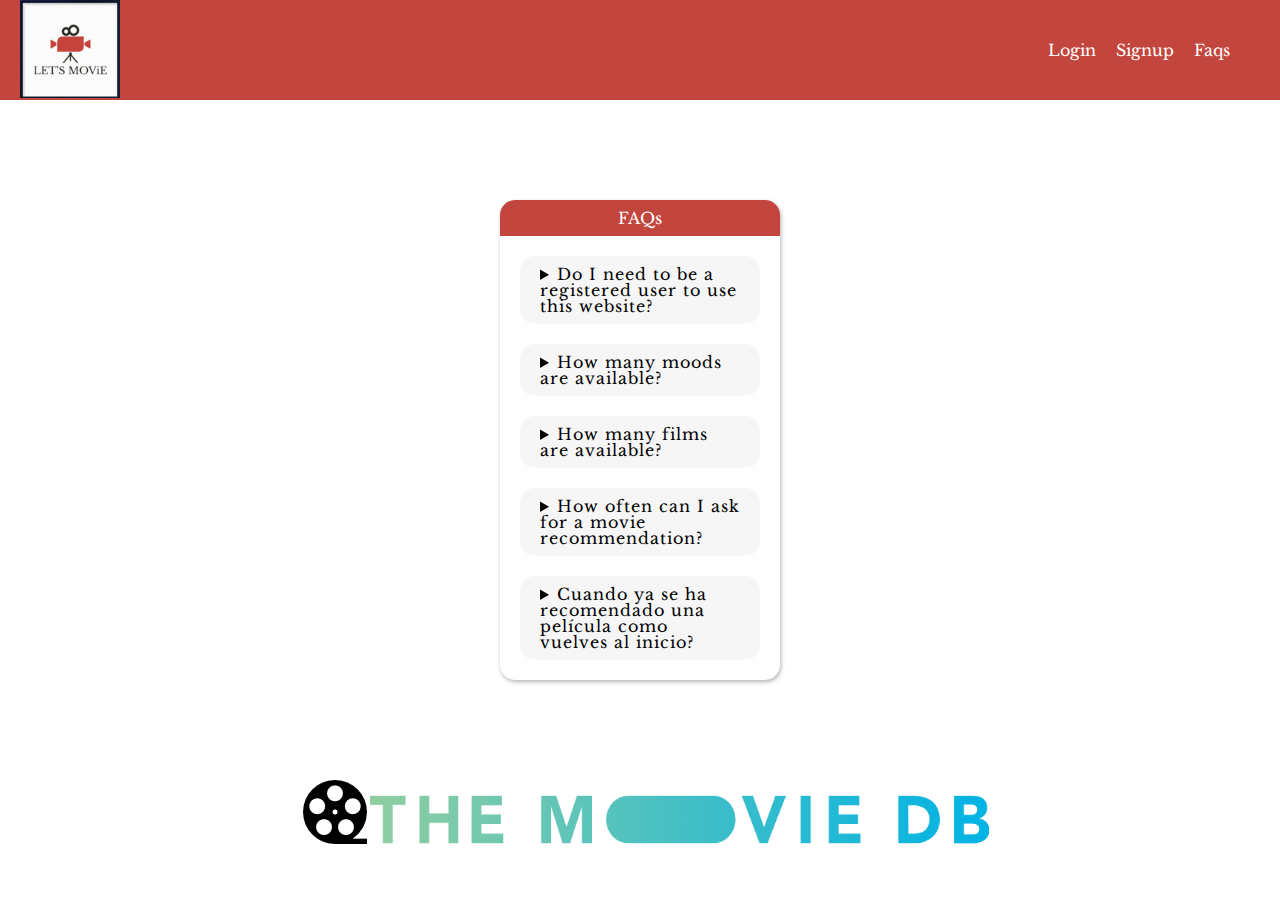
==== commit bea76f38: "deploy the app with Github Pages" ====
--- a/faqs.html
+++ b/faqs.html
@@ -65,12 +65,6 @@
       <div class="end">
       <div class="ball"><img src="images/cine.png"></div>
       <br>
-<<<<<<< HEAD
-      
-=======
-    
->>>>>>> master
-      <br>
       <img src="images/moviedb.png" class="movie">
      
 
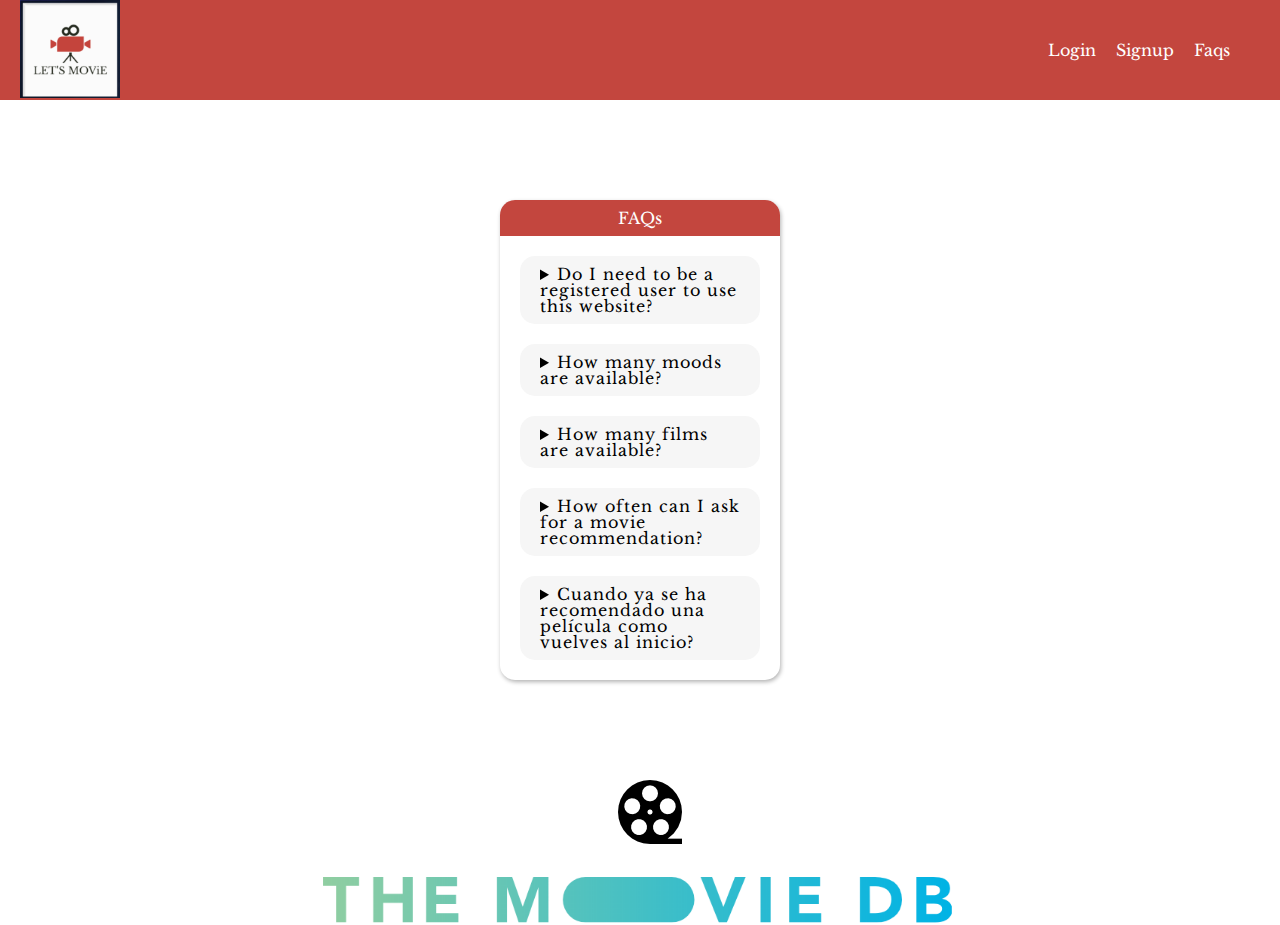
==== commit a55e722d: "nueva subida2" ====
--- a/faqs.html
+++ b/faqs.html
@@ -63,7 +63,7 @@
 
 
       <div class="end">
-      <div class="ball"><img src="images/cine.png"></div>
+      <div class="ball"><img src="images/cine.png"></div></div>
       <br>
       <img src="images/moviedb.png" class="movie">
      
--- a/css/style.css
+++ b/css/style.css
@@ -443,7 +443,7 @@
     }
    
    article  {
-        font-size:2vw;
+        font-size:1vw;
         top: 15%;
         margin-left: 20px;
         margin-right:40px;
@@ -473,7 +473,7 @@
         margin-right:100px;
     }
         h1           {
-        font-size:7vw;
+        font-size:5vw;
 }
 .color3           {
     max-width: 100%;
@@ -499,7 +499,6 @@
     padding: 10px;
     color:#fff;
     text-align:center;
-
 }
 .faqs{
     padding: 0 20px 20px;
@@ -599,7 +598,7 @@
 		padding: 10px;
 	}
 	100% {
-		-webkit-transform:translateY(-10%);
+		-webkit-transform:translateY(0%);
 		padding: 11px;
 	}
 }
@@ -671,7 +670,7 @@
 		padding: 10px;
 	}
 	100% {
-		-moz-transform:translateY(-10%);
+		-moz-transform:translateY(0%);
 		padding: 11px;
 	}
 }
@@ -743,11 +742,15 @@
 		padding: 10px;
 	}
 	100% {
-		transform:translateY(-10%);
+		transform:translateY(0%);
 		padding: 11px;
 	}
 }
 .movie {
     max-width: 50%;
-}
+    display:block;
+    margin:auto;
+}
+
+
     
--- a/css/style.css
+++ b/css/style.css
@@ -443,7 +443,7 @@
     }
    
    article  {
-        font-size:2vw;
+        font-size:1vw;
         top: 15%;
         margin-left: 20px;
         margin-right:40px;
@@ -473,7 +473,7 @@
         margin-right:100px;
     }
         h1           {
-        font-size:7vw;
+        font-size:5vw;
 }
 .color3           {
     max-width: 100%;
@@ -499,7 +499,6 @@
     padding: 10px;
     color:#fff;
     text-align:center;
-
 }
 .faqs{
     padding: 0 20px 20px;
@@ -599,7 +598,7 @@
 		padding: 10px;
 	}
 	100% {
-		-webkit-transform:translateY(-10%);
+		-webkit-transform:translateY(0%);
 		padding: 11px;
 	}
 }
@@ -671,7 +670,7 @@
 		padding: 10px;
 	}
 	100% {
-		-moz-transform:translateY(-10%);
+		-moz-transform:translateY(0%);
 		padding: 11px;
 	}
 }
@@ -743,11 +742,15 @@
 		padding: 10px;
 	}
 	100% {
-		transform:translateY(-10%);
+		transform:translateY(0%);
 		padding: 11px;
 	}
 }
 .movie {
     max-width: 50%;
-}
+    display:block;
+    margin:auto;
+}
+
+
     
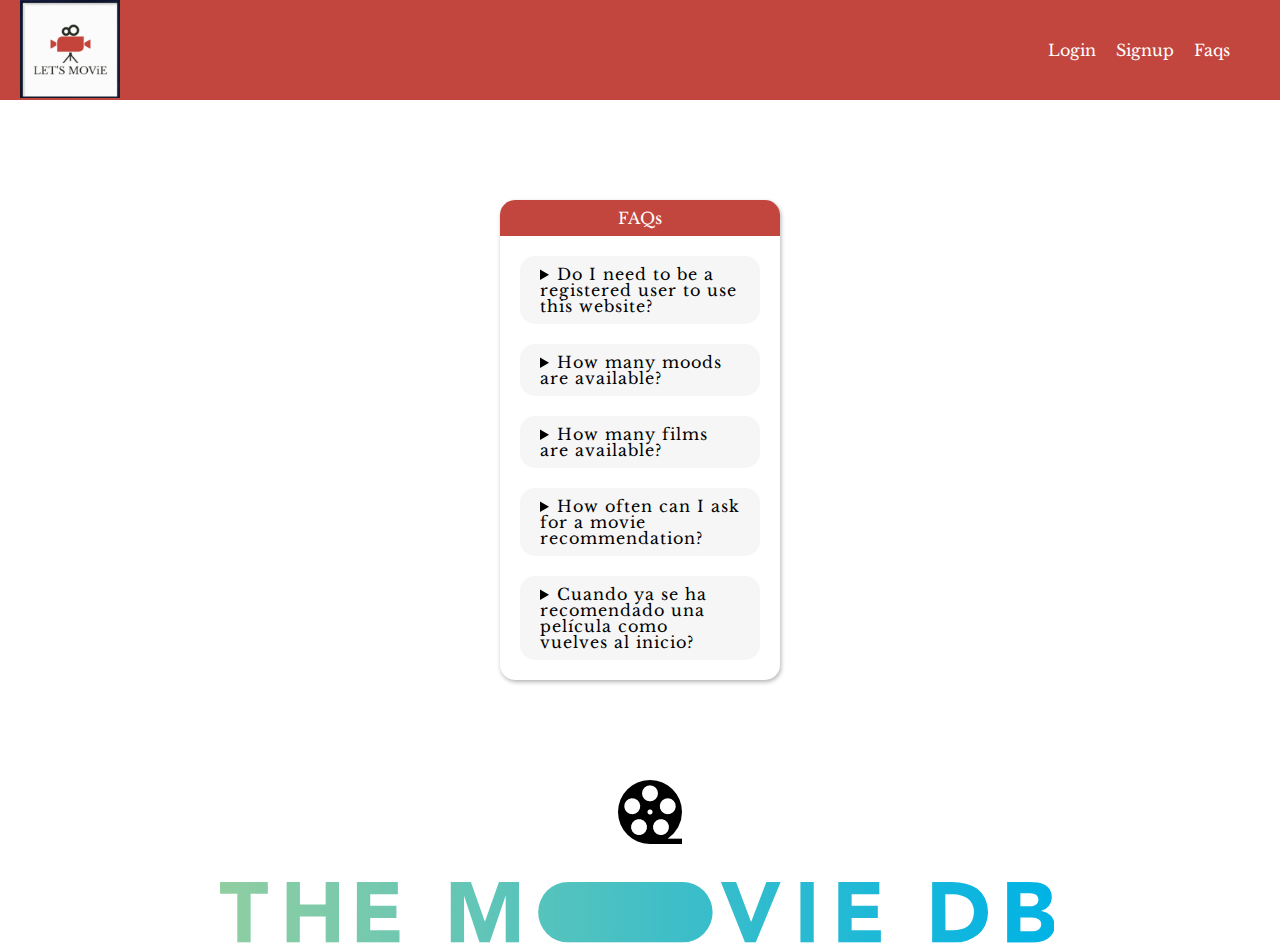
==== commit 395385b4: "last changes" ====
--- a/faqs.html
+++ b/faqs.html
@@ -62,10 +62,10 @@
 
 
 
-      <div class="end">
-      <div class="ball"><img src="images/cine.png"></div></div>
-      <br>
-      <img src="images/moviedb.png" class="movie">
+              <div class="end">
+                 <div class="ball"><img src="images/cine.png"></div></div>
+                 <br>    
+                 <img src="images/moviedb.png" class="movie">
      
 
     <!-- Optional JavaScript -->
--- a/css/style.css
+++ b/css/style.css
@@ -159,6 +159,11 @@
     margin-right: 10px;
     color:white;
     max-width: 100%;
+}
+nav a:hover     {
+    color:black;
+    text-decoration:none;
+
 }
 
 /*Buttons state of mind*/
@@ -268,10 +273,18 @@
     outline:none;
     cursor: pointer;
 }
+button:hover{
+    color:black;
+}
 form  a       {
     text-decoration: none;
     color: #c3463e;
 }
+form a:hover{
+    color:black;
+    text-decoration:none;
+}
+
 hr    {
     margin-top :20px;
     width: 80%;
@@ -747,7 +760,7 @@
 	}
 }
 .movie {
-    max-width: 50%;
+    max-width: 100%;
     display:block;
     margin:auto;
 }
--- a/css/style.css
+++ b/css/style.css
@@ -159,6 +159,11 @@
     margin-right: 10px;
     color:white;
     max-width: 100%;
+}
+nav a:hover     {
+    color:black;
+    text-decoration:none;
+
 }
 
 /*Buttons state of mind*/
@@ -268,10 +273,18 @@
     outline:none;
     cursor: pointer;
 }
+button:hover{
+    color:black;
+}
 form  a       {
     text-decoration: none;
     color: #c3463e;
 }
+form a:hover{
+    color:black;
+    text-decoration:none;
+}
+
 hr    {
     margin-top :20px;
     width: 80%;
@@ -747,7 +760,7 @@
 	}
 }
 .movie {
-    max-width: 50%;
+    max-width: 100%;
     display:block;
     margin:auto;
 }
